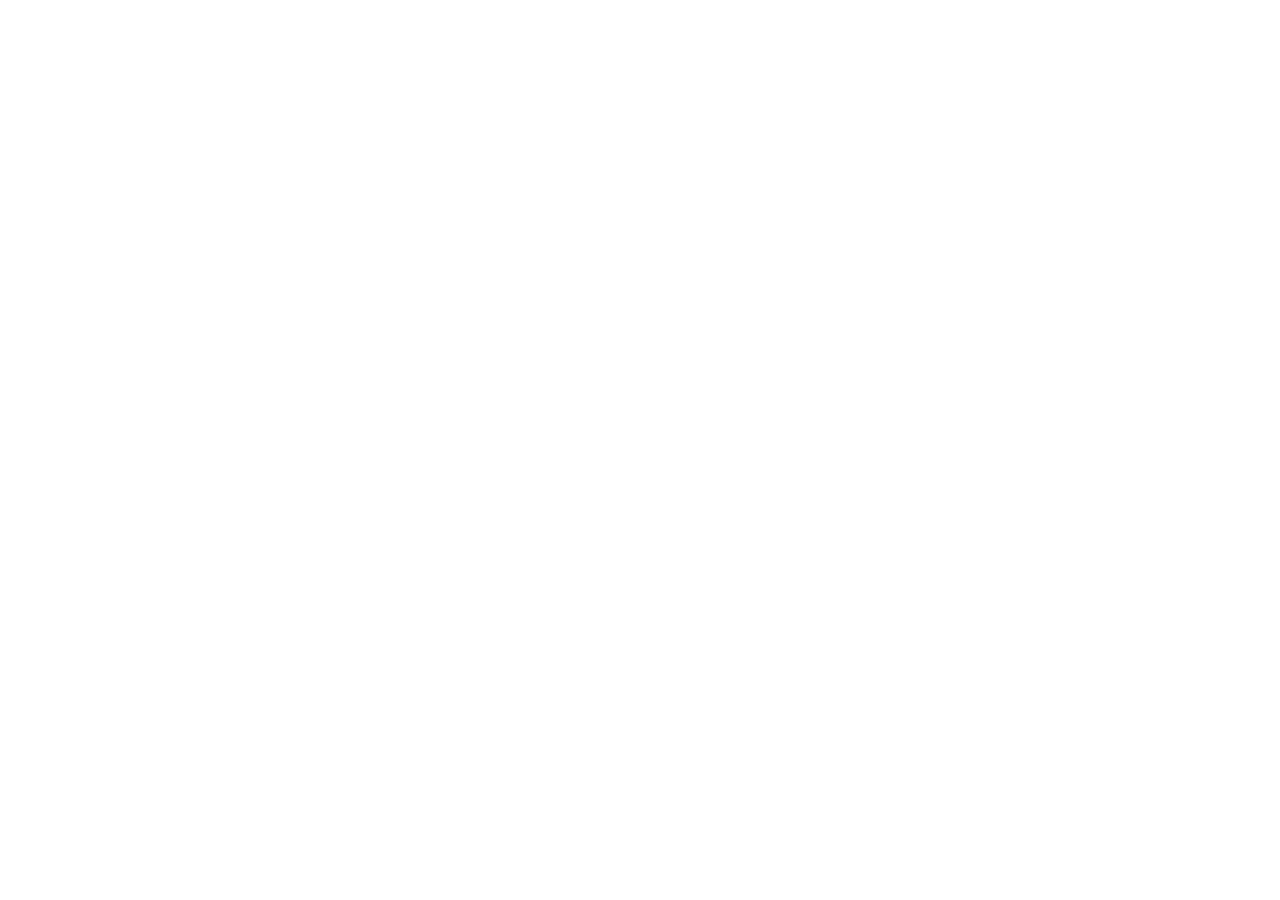
==== index.html @ 5455281c "Pagina de redireccion: eliminacion de carpeta con error" ====
<!DOCTYPE html>
<html lang="en">
<head>
    <meta charset="UTF-8">
    <meta name="viewport" content="width=device-width, initial-scale=1.0">
    <meta http-equiv="refresh" content="0; url=https://www.instagram.com/lobellotome/">
    <title>Document</title>
</head>
<body>
    <p>Si no eres redireccionado automáticamente, por favor <a href="https://www.instagram.com/lobellotome/"">haz clic aquí</a>.</p>
</body>
</html>
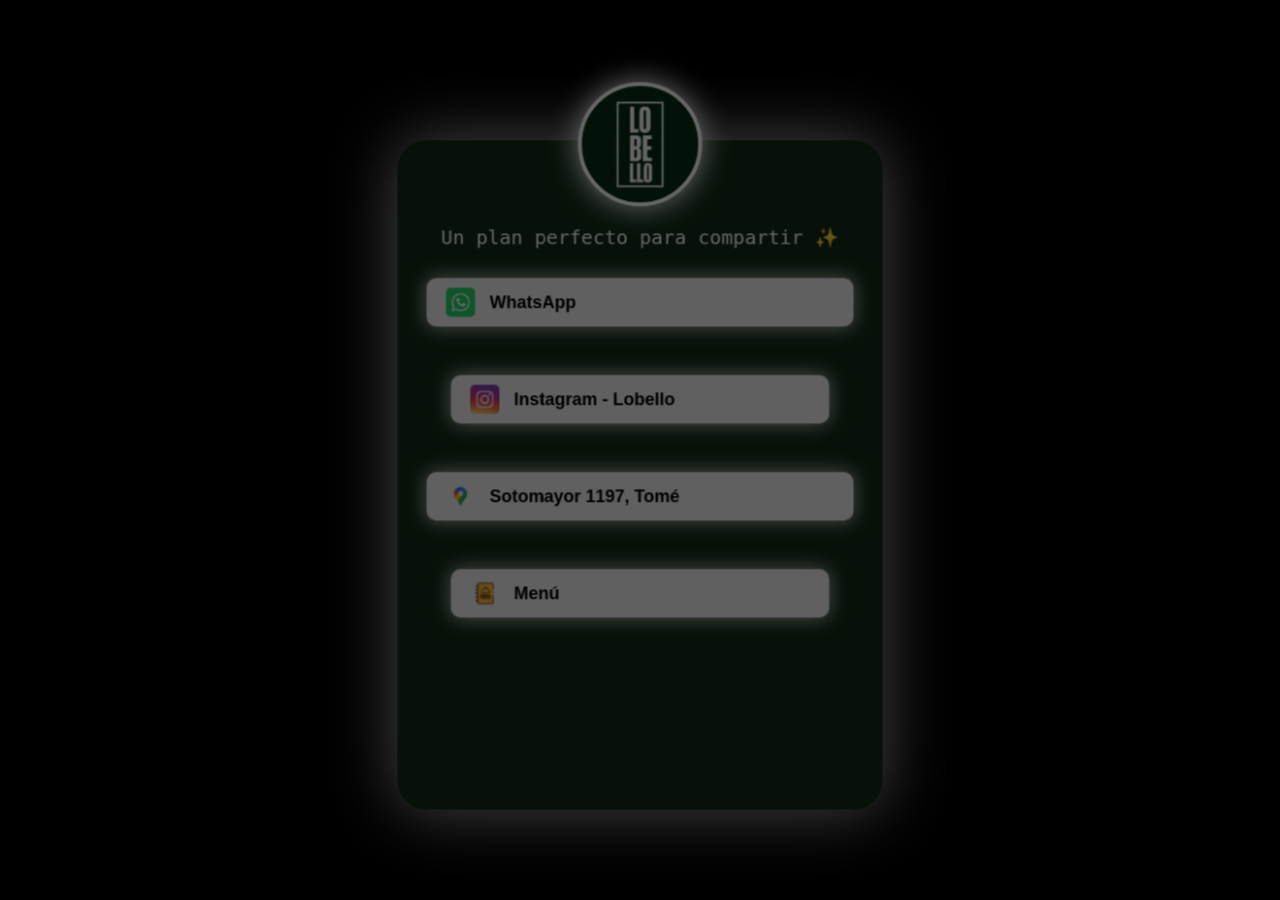
==== commit 8bc1e446: "qr y pagina vinculados" ====
--- a/index.html
+++ b/index.html
@@ -3,10 +3,10 @@
 <head>
     <meta charset="UTF-8">
     <meta name="viewport" content="width=device-width, initial-scale=1.0">
-    <meta http-equiv="refresh" content="0; url=https://www.instagram.com/lobellotome/">
-    <title>Document</title>
+    <meta http-equiv="refresh" content="0; url=https://alonsoo9070.github.io/Lobello/main-page/">
+    <title>redireccionado</title>
 </head>
 <body>
-    <p>Si no eres redireccionado automáticamente, por favor <a href="https://www.instagram.com/lobellotome/"">haz clic aquí</a>.</p>
+    <p>Si no eres redireccionado automáticamente, por favor <a href="https://alonsoo9070.github.io/Lobello/main-page/"">haz clic aquí</a>.</p>
 </body>
 </html>
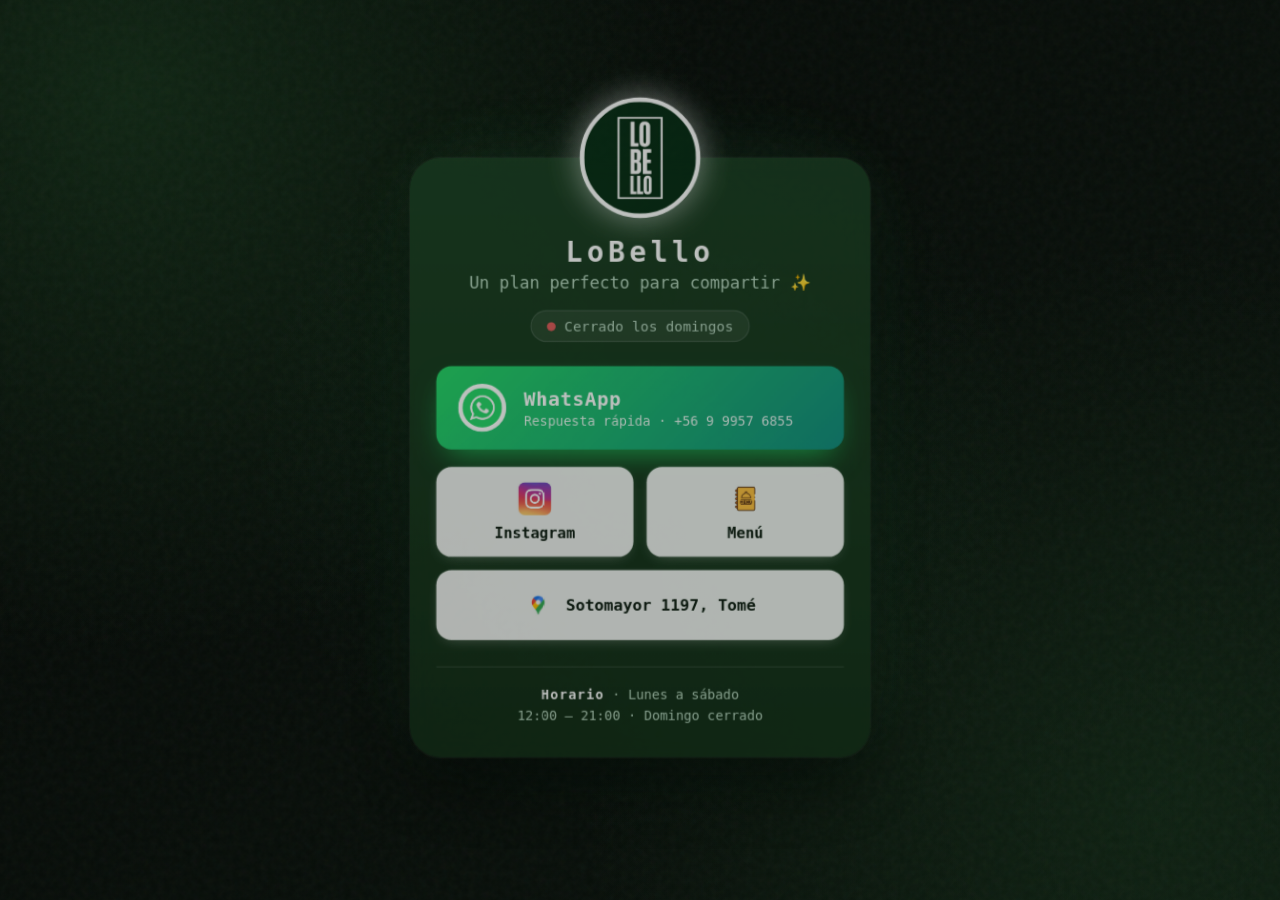
==== commit cd523895: "cambio de nombre" ====
--- a/index.html
+++ b/index.html
@@ -3,10 +3,10 @@
 <head>
     <meta charset="UTF-8">
     <meta name="viewport" content="width=device-width, initial-scale=1.0">
-    <meta http-equiv="refresh" content="0; url=https://alonsoo9070.github.io/Lobello/main-page/">
+    <meta http-equiv="refresh" content="0; url=https://alonsoo9070.github.io/Lobello/Link-hub/">
     <title>redireccionado</title>
 </head>
 <body>
-    <p>Si no eres redireccionado automáticamente, por favor <a href="https://alonsoo9070.github.io/Lobello/main-page/"">haz clic aquí</a>.</p>
+    <p>Si no eres redireccionado automáticamente, por favor <a href="https://alonsoo9070.github.io/Lobello/Link-hub/"">haz clic aquí</a>.</p>
 </body>
 </html>
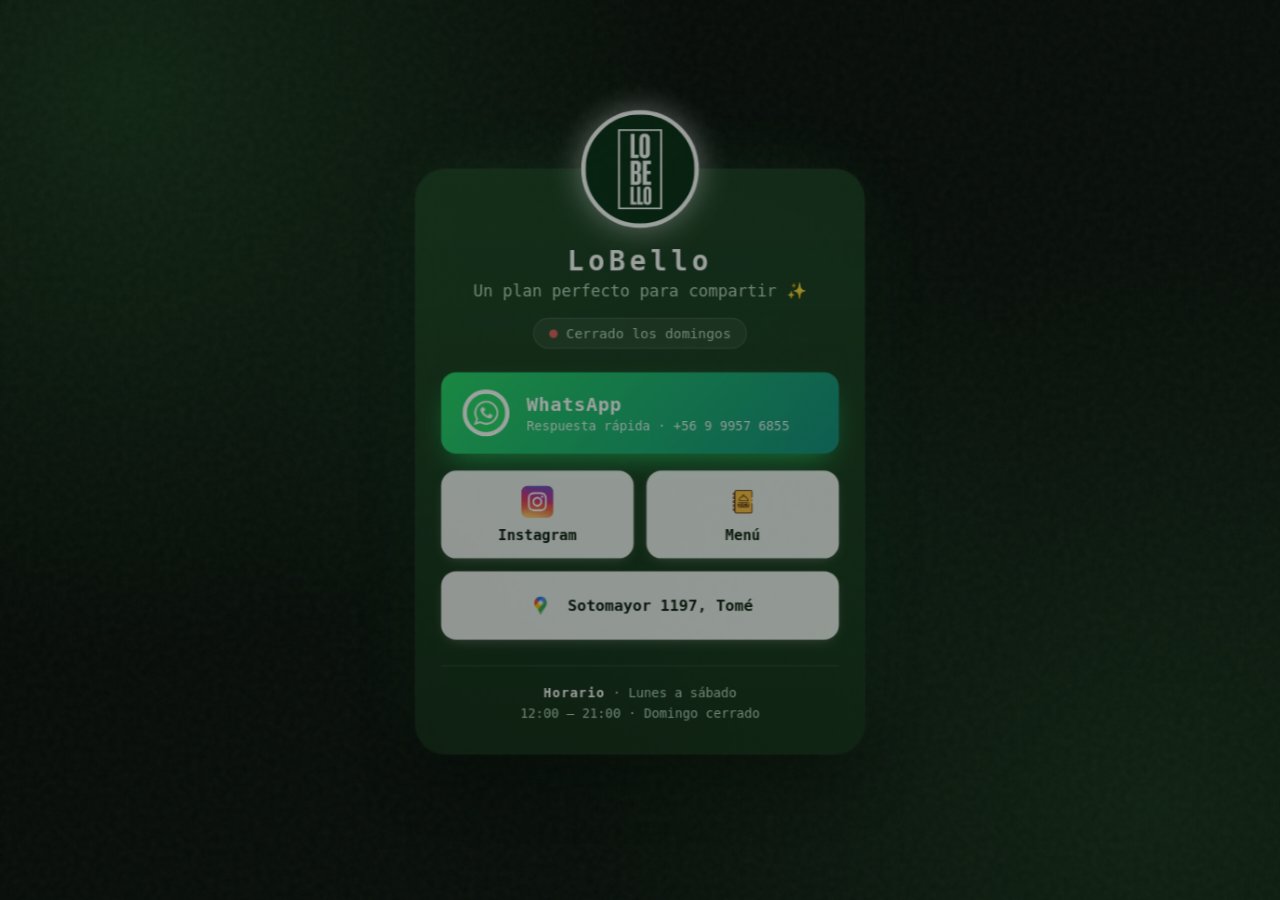
==== commit 784eb502: "Volver temporalmente a la version antigua" ====
--- a/index.html
+++ b/index.html
@@ -3,10 +3,10 @@
 <head>
     <meta charset="UTF-8">
     <meta name="viewport" content="width=device-width, initial-scale=1.0">
-    <meta http-equiv="refresh" content="0; url=https://alonsoo9070.github.io/Lobello/Link-hub/">
+    <meta http-equiv="refresh" content="0; url=https://alonsoo9070.github.io/Lobello/main-page/">
     <title>redireccionado</title>
 </head>
 <body>
-    <p>Si no eres redireccionado automáticamente, por favor <a href="https://alonsoo9070.github.io/Lobello/Link-hub/"">haz clic aquí</a>.</p>
+    <p>Si no eres redireccionado automáticamente, por favor <a href="https://alonsoo9070.github.io/Lobello/main-page/"">haz clic aquí</a>.</p>
 </body>
 </html>
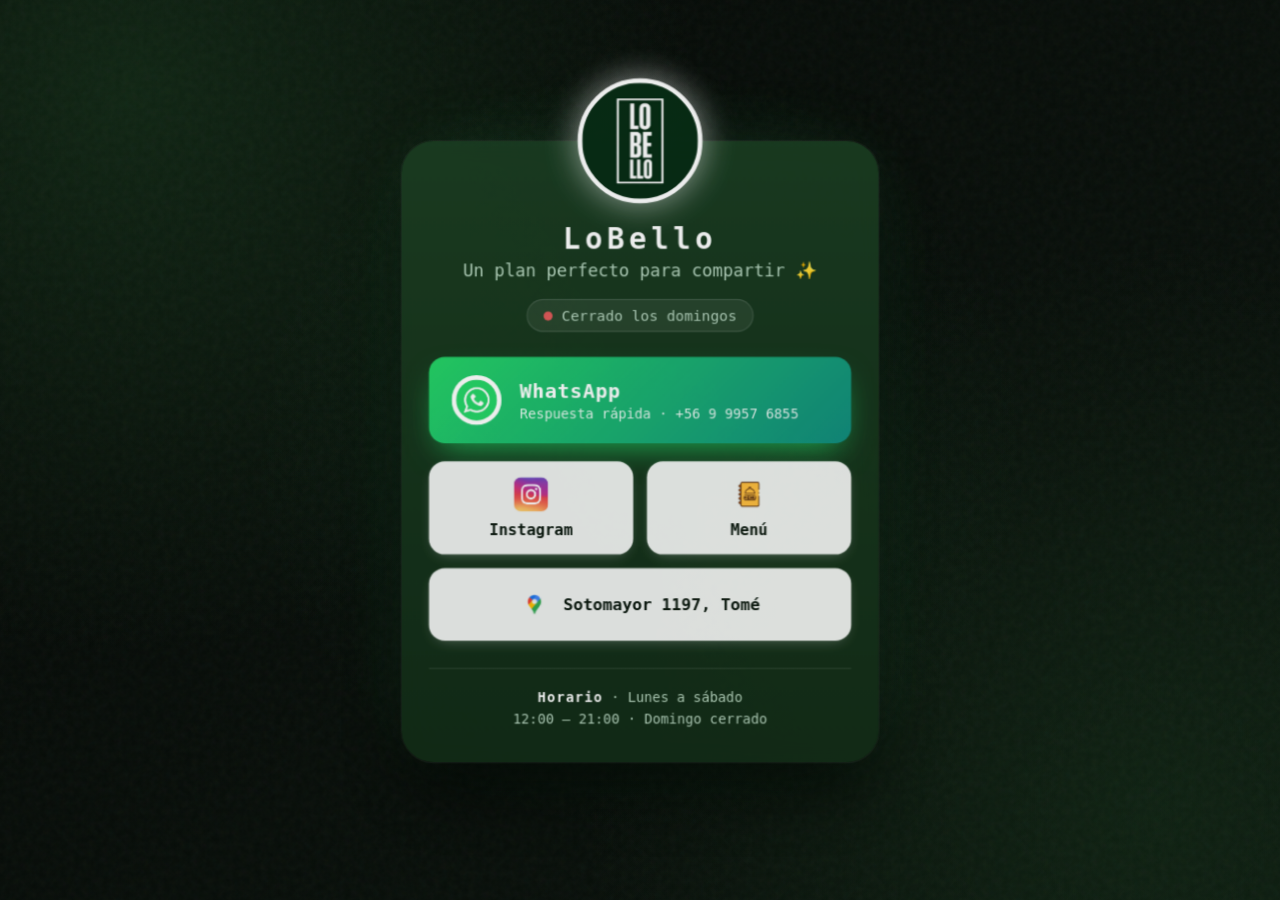
==== commit e4cb3f6c: "avisado" ====
--- a/index.html
+++ b/index.html
@@ -3,10 +3,10 @@
 <head>
     <meta charset="UTF-8">
     <meta name="viewport" content="width=device-width, initial-scale=1.0">
-    <meta http-equiv="refresh" content="0; url=https://alonsoo9070.github.io/Lobello/main-page/">
+    <meta http-equiv="refresh" content="0; url=https://alonsoo9070.github.io/Lobello/Link-hub/">
     <title>redireccionado</title>
 </head>
 <body>
-    <p>Si no eres redireccionado automáticamente, por favor <a href="https://alonsoo9070.github.io/Lobello/main-page/"">haz clic aquí</a>.</p>
+    <p>Si no eres redireccionado automáticamente, por favor <a href="https://alonsoo9070.github.io/Lobello/Link-hub/"">haz clic aquí</a>.</p>
 </body>
 </html>
